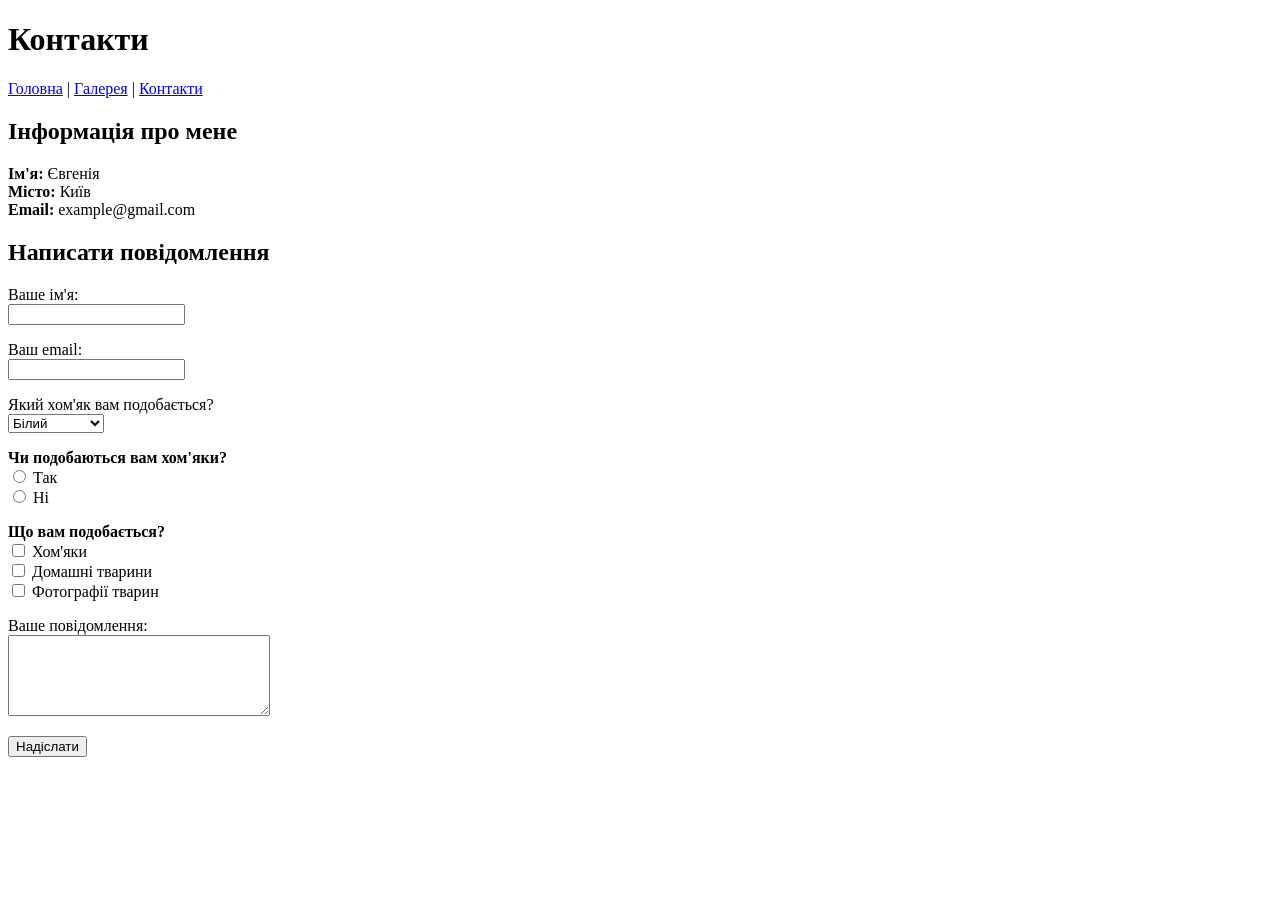
==== Pet/pages/contact.html @ b5740bed "Add project Pet" ====
<!doctype html>
<html lang="uk">
	<head>
		<meta charset="UTF-8" />
		<title>Контакти</title>
	</head>

	<body>
		<h1>Контакти</h1>

		<p>
			<a href="../index.html">Головна</a> | <a href="gallery.html">Галерея</a> |
			<a href="contact.html">Контакти</a>
		</p>

		<h2>Інформація про мене</h2>

		<p>
			<strong>Ім'я:</strong> Євгенія
			<br />
			<strong>Місто:</strong> Київ
			<br />
			<strong>Email:</strong> example@gmail.com
		</p>

		<h2>Написати повідомлення</h2>

		<form action="#" method="post">
			<p>
				<label for="full_name">Ваше ім'я:</label>
				<br />
				<input type="text" id="full_name" name="name" />
			</p>

			<p>
				<label for="email">Ваш email:</label>
				<br />
				<input type="text" id="email" name="email" />
			</p>

			<p>
				<label for="favorite">Який хом'як вам подобається?</label>
				<br />

				<select id="favorite" name="favorite">
					<option value="white">Білий</option>
					<option value="brown">Коричневий</option>
					<option value="black">Чорний</option>
					<option value="golden">Сіренький</option>
				</select>
			</p>

			<p>
				<strong>Чи подобаються вам хом'яки?</strong>
				<br />

				<label>
					<input type="radio" name="answer" value="yes" />
					Так
				</label>

				<br />

				<label>
					<input type="radio" name="answer" value="no" />
					Ні
				</label>
			</p>

			<p>
				<strong>Що вам подобається?</strong>
				<br />

				<label>
					<input type="checkbox" name="likes" value="hamsters" />
					Хом'яки
				</label>

				<br />

				<label>
					<input type="checkbox" name="likes" value="animals" />
					Домашні тварини
				</label>

				<br />

				<label>
					<input type="checkbox" name="likes" value="photos" />
					Фотографії тварин
				</label>
			</p>

			<p>
				<label for="message">Ваше повідомлення:</label>
				<br />

				<textarea id="message" name="message" rows="5" cols="30"></textarea>
			</p>

			<p>
				<button type="submit">Надіслати</button>
			</p>
		</form>
	</body>
</html>
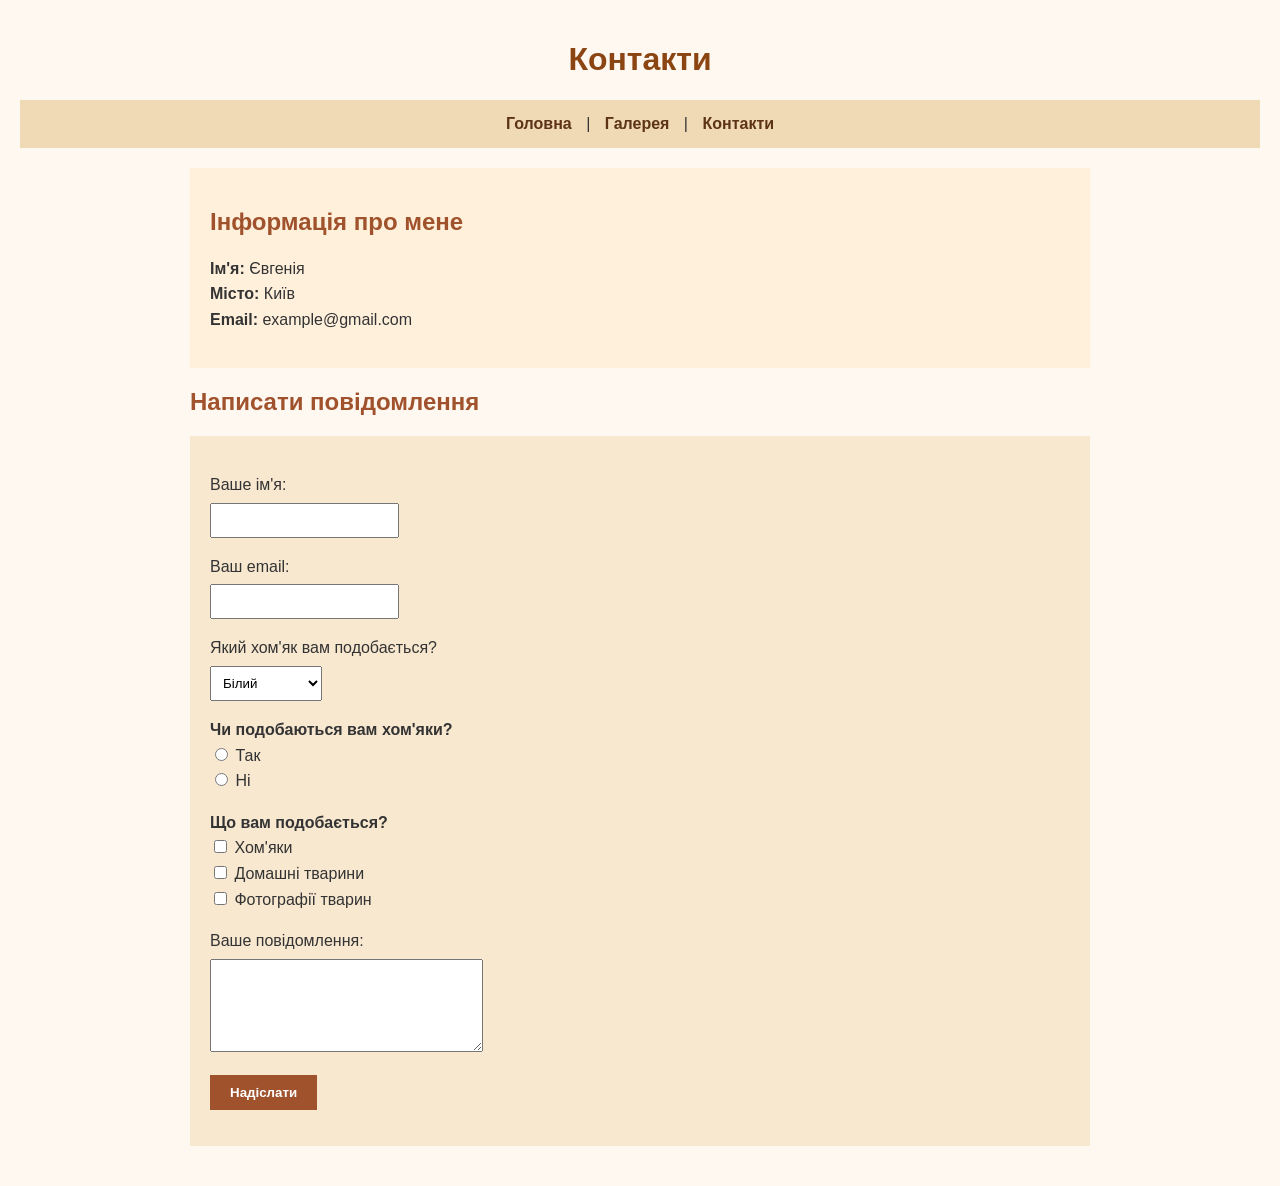
==== commit e8fa31fd: "Added styles to feature/pet-info" ====
--- a/Pet/pages/contact.html
+++ b/Pet/pages/contact.html
@@ -3,104 +3,109 @@
 	<head>
 		<meta charset="UTF-8" />
 		<title>Контакти</title>
+		<link rel="stylesheet" href="../css/styles.css" />
 	</head>
 
 	<body>
 		<h1>Контакти</h1>
 
-		<p>
+		<nav>
 			<a href="../index.html">Головна</a> | <a href="gallery.html">Галерея</a> |
 			<a href="contact.html">Контакти</a>
-		</p>
+		</nav>
 
-		<h2>Інформація про мене</h2>
+		<main>
+			<section class="contact-info">
+				<h2>Інформація про мене</h2>
 
-		<p>
-			<strong>Ім'я:</strong> Євгенія
-			<br />
-			<strong>Місто:</strong> Київ
-			<br />
-			<strong>Email:</strong> example@gmail.com
-		</p>
+				<p>
+					<strong>Ім'я:</strong> Євгенія
+					<br />
+					<strong>Місто:</strong> Київ
+					<br />
+					<strong>Email:</strong> example@gmail.com
+				</p>
+			</section>
 
-		<h2>Написати повідомлення</h2>
+			<h2>Написати повідомлення</h2>
 
-		<form action="#" method="post">
-			<p>
-				<label for="full_name">Ваше ім'я:</label>
-				<br />
-				<input type="text" id="full_name" name="name" />
-			</p>
+			<form action="#" method="post">
+				<p>
+					<label for="full_name">Ваше ім'я:</label>
+					<br />
+					<input type="text" id="full_name" name="name" />
+				</p>
 
-			<p>
-				<label for="email">Ваш email:</label>
-				<br />
-				<input type="text" id="email" name="email" />
-			</p>
+				<p>
+					<label for="email">Ваш email:</label>
+					<br />
+					<input type="text" id="email" name="email" />
+				</p>
 
-			<p>
-				<label for="favorite">Який хом'як вам подобається?</label>
-				<br />
+				<p>
+					<label for="favorite">Який хом'як вам подобається?</label>
+					<br />
 
-				<select id="favorite" name="favorite">
-					<option value="white">Білий</option>
-					<option value="brown">Коричневий</option>
-					<option value="black">Чорний</option>
-					<option value="golden">Сіренький</option>
-				</select>
-			</p>
+					<select id="favorite" name="favorite">
+						<option value="white">Білий</option>
+						<option value="brown">Коричневий</option>
+						<option value="black">Чорний</option>
+						<option value="golden">Сіренький</option>
+					</select>
+				</p>
 
-			<p>
-				<strong>Чи подобаються вам хом'яки?</strong>
-				<br />
+				<p>
+					<strong>Чи подобаються вам хом'яки?</strong>
+					<br />
 
-				<label>
-					<input type="radio" name="answer" value="yes" />
-					Так
-				</label>
+					<label>
+						<input type="radio" name="answer" value="yes" />
+						Так
+					</label>
 
-				<br />
+					<br />
 
-				<label>
-					<input type="radio" name="answer" value="no" />
-					Ні
-				</label>
-			</p>
+					<label>
+						<input type="radio" name="answer" value="no" />
+						Ні
+					</label>
+				</p>
 
-			<p>
-				<strong>Що вам подобається?</strong>
-				<br />
+				<p>
+					<strong>Що вам подобається?</strong>
+					<br />
 
-				<label>
-					<input type="checkbox" name="likes" value="hamsters" />
-					Хом'яки
-				</label>
+					<label>
+						<input type="checkbox" name="likes" value="hamsters" />
+						Хом'яки
+					</label>
 
-				<br />
+					<br />
 
-				<label>
-					<input type="checkbox" name="likes" value="animals" />
-					Домашні тварини
-				</label>
+					<label>
+						<input type="checkbox" name="likes" value="animals" />
+						Домашні тварини
+					</label>
 
-				<br />
+					<br />
 
-				<label>
-					<input type="checkbox" name="likes" value="photos" />
-					Фотографії тварин
-				</label>
-			</p>
+					<label>
+						<input type="checkbox" name="likes" value="photos" />
+						Фотографії тварин
+					</label>
+				</p>
 
-			<p>
-				<label for="message">Ваше повідомлення:</label>
-				<br />
+				<p>
+					<label for="message">Ваше повідомлення:</label>
+					<br />
 
-				<textarea id="message" name="message" rows="5" cols="30"></textarea>
-			</p>
+					<textarea id="message" name="message" rows="5" cols="30"></textarea>
+				</p>
 
-			<p>
-				<button type="submit">Надіслати</button>
-			</p>
-		</form>
+				<p>
+					<button type="submit">Надіслати</button>
+				</p>
+			</form>
+		</main>
 	</body>
 </html>
--- a/Pet/css/styles.css
+++ b/Pet/css/styles.css
@@ -0,0 +1,146 @@
+* {
+	box-sizing: border-box;
+}
+
+body {
+	background-color: #fff8f0;
+	color: #333333;
+	font-family: Arial, sans-serif;
+	font-size: 16px;
+	margin: 0;
+	padding: 20px;
+}
+
+h1 {
+	color: #8b4513;
+	font-size: 32px;
+	font-weight: bold;
+	text-align: center;
+}
+
+h2 {
+	color: #a0522d;
+	font-size: 24px;
+	font-weight: 600;
+}
+
+h3 {
+	color: #8b4513;
+	font-size: 20px;
+}
+
+p {
+	line-height: 1.6;
+}
+
+a {
+	color: #b5651d;
+	text-decoration: none;
+	font-weight: bold;
+}
+
+a:hover {
+	text-decoration: underline;
+}
+
+nav {
+	background-color: #f0d9b5;
+	padding: 15px;
+	text-align: center;
+}
+
+nav a {
+	color: #5c3317;
+	margin: 0 10px;
+}
+
+main {
+	max-width: 900px;
+	margin: 20px auto;
+}
+
+.intro {
+	background-color: #fff0dc;
+	padding: 20px;
+}
+
+.highlight {
+	color: #d2691e;
+	font-weight: bold;
+	font-style: italic;
+}
+
+#main-heading {
+	background-color: #f5deb3;
+	padding: 20px;
+}
+
+.pet-photo {
+	display: block;
+	margin: 20px auto;
+}
+
+table {
+	background-color: #fffaf0;
+	border-collapse: collapse;
+}
+
+th,
+td {
+	border: 1px solid #8b4513;
+	padding: 10px;
+}
+
+th {
+	background-color: #deb887;
+	color: #4b2e16;
+}
+
+ul,
+ol {
+	line-height: 1.8;
+}
+
+.gallery {
+	background-color: #fff0dc;
+	padding: 20px;
+	text-align: center;
+}
+
+.gallery img {
+	margin: 10px;
+}
+
+.gallery-text {
+	font-style: italic;
+	color: #6b4f3a;
+}
+
+.contact-info {
+	background-color: #fff0dc;
+	padding: 20px;
+}
+
+form {
+	background-color: #f8e8d0;
+	padding: 20px;
+}
+
+input,
+select,
+textarea {
+	margin-top: 5px;
+	padding: 8px;
+}
+
+button {
+	background-color: #a0522d;
+	color: white;
+	border: none;
+	padding: 10px 20px;
+	font-weight: bold;
+}
+
+button:hover {
+	background-color: #8b4513;
+}
